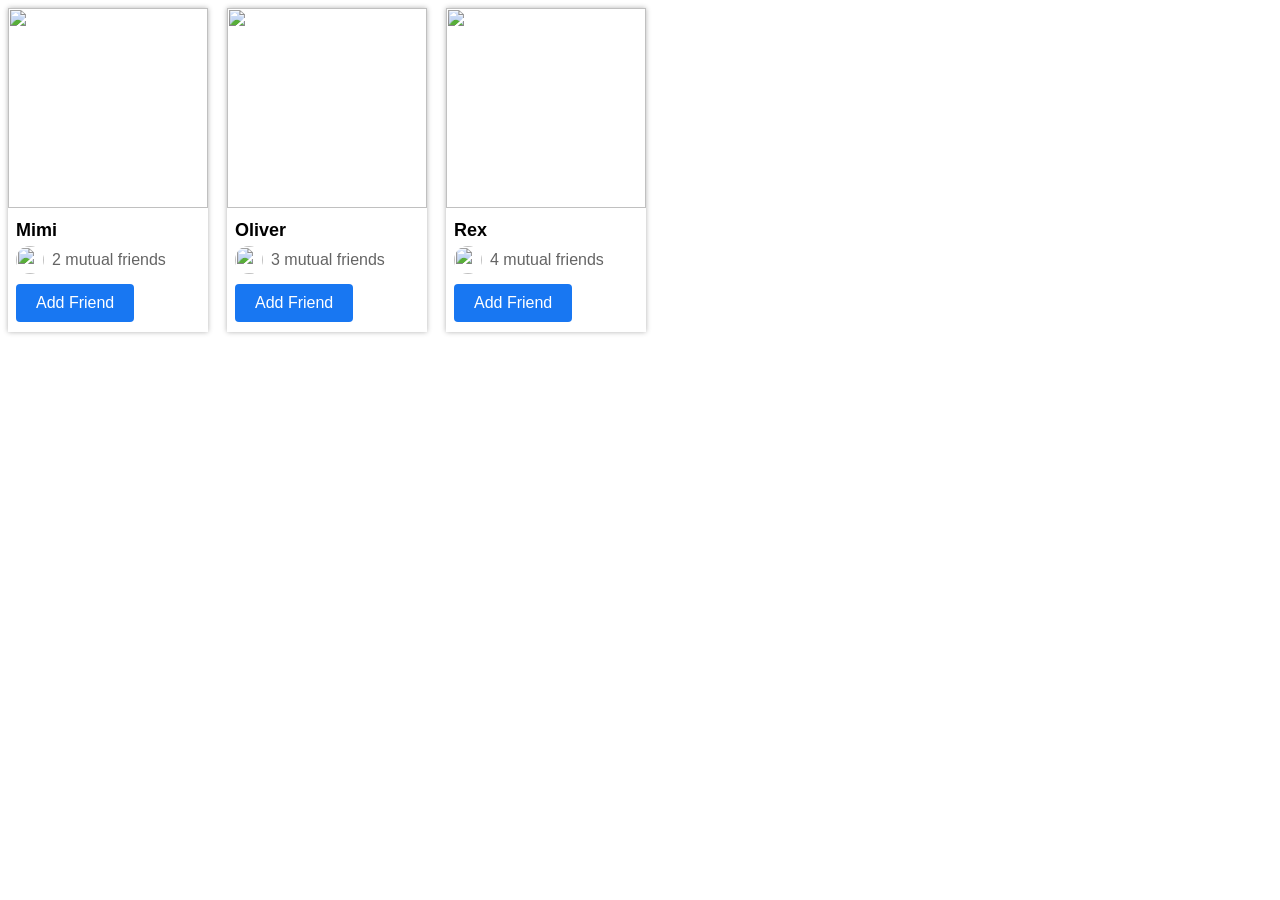
==== eg.html @ 04d53d1a "Add files via upload" ====
<html>
  <head>
    <link rel="stylesheet" href="eg.css">
  </head>
  <body>
    <div class="profile">
      <img class="profile-picture" src="https://preview.redd.it/qr5mcwec1g161.jpg?width=640&crop=smart&auto=webp&s=094dc117a24b08a5f71abfd8679002f833c421ae" alt="">
      <p class="name">
        Mimi
      </p>
      <div class="mutual-friends-row">
        <img class="mutual-friend-picture" src="https://consumer-cms.petfinder.com/sites/default/files/images/content/Selkirk%20Rex%20Cat%204.jpg">
        <p class="mutual-friends">
          2 mutual friends
        </p>
      </div>
      <button class="add-friend-button">
        Add Friend
      </button>
    </div>

    <div class="profile">
      <img class="profile-picture" src="https://encrypted-tbn0.gstatic.com/images?q=tbn:ANd9GcSwIbqLeIzqyKzW8PxwzJ2zBNkQXMv_Y0Oghw&s" alt="">
      <p class="name">
        Oliver
      </p>
      <div class="mutual-friends-row">
        <img class="mutual-friend-picture" src="https://consumer-cms.petfinder.com/sites/default/files/images/content/Selkirk%20Rex%20Cat%204.jpg">
        <p class="mutual-friends">
          3 mutual friends
        </p>
      </div>
      <button class="add-friend-button">
        Add Friend
      </button>
    </div>

    <div class="profile">
      <img class="profile-picture" src="https://encrypted-tbn0.gstatic.com/images?q=tbn:ANd9GcQh1lVhQQi4heBwQ6l1zk7LLE7p4ROUko6dgQ&s" alt="">
      <p class="name">
        Rex
      </p>
      <div class="mutual-friends-row">
        <img class="mutual-friend-picture" src="https://consumer-cms.petfinder.com/sites/default/files/images/content/Selkirk%20Rex%20Cat%204.jpg">
        <p class="mutual-friends">
          4 mutual friends
        </p>
      </div>
      <button class="add-friend-button">
        Add Friend
      </button>
    </div>
  </body>
</html>
---- eg.css ----
p {
  font-family: Arial;
  margin-top: 0;
  margin-bottom: 0;
}

.profile {
  width: 200px;
  box-shadow: 0 0 5px rgba(0, 0, 0, 0.3);
  display: inline-block;
  vertical-align: top;
  margin-right: 15px;
}

.profile-picture {
  width: 200px;
  height: 200px;
  object-fit: cover;
  margin-bottom: 12px;
}

.name {
  font-size: 18px;
  font-weight: bold;
  margin-left: 8px;
  margin-bottom: 5px;
}

.mutual-friends-row {
  margin-left: 8px;
  margin-bottom: 10px;
}

.mutual-friend-picture {
  height: 28px;
  width: 28px;
  object-fit: cover;
  border-radius: 14px;
  vertical-align: middle;
  margin-right: 4px;
}

.mutual-friends {
  display: inline-block;
  vertical-align: middle;
  color: rgb(100, 100, 100);
}

.add-friend-button {
  background-color: rgb(24, 119, 242);
  color: white;
  border: none;
  padding-top: 10px;
  padding-bottom: 10px;
  padding-left: 20px;
  padding-right: 20px;
  border-radius: 4px;
  font-size: 16px;
  margin-left: 8px;
  margin-bottom: 10px;
}
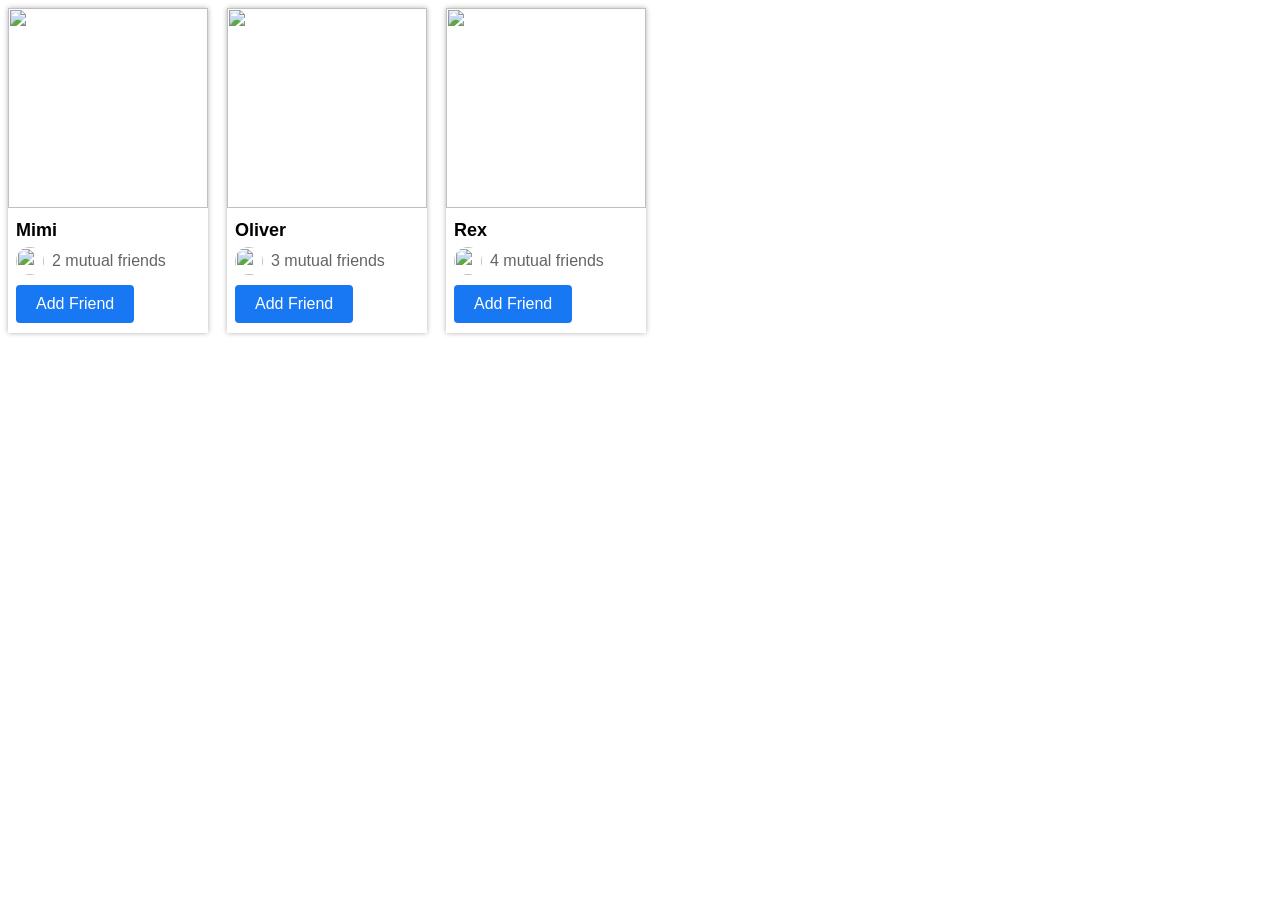
==== commit 309ce978: "Update eg.html" ====
--- a/eg.html
+++ b/eg.html
@@ -51,4 +51,4 @@
       </button>
     </div>
   </body>
-</html>+</html>
--- a/eg.css
+++ b/eg.css
@@ -23,7 +23,7 @@
   font-size: 18px;
   font-weight: bold;
   margin-left: 8px;
-  margin-bottom: 5px;
+  margin-bottom: 6px;
 }
 
 .mutual-friends-row {
@@ -58,4 +58,4 @@
   font-size: 16px;
   margin-left: 8px;
   margin-bottom: 10px;
-}+}
